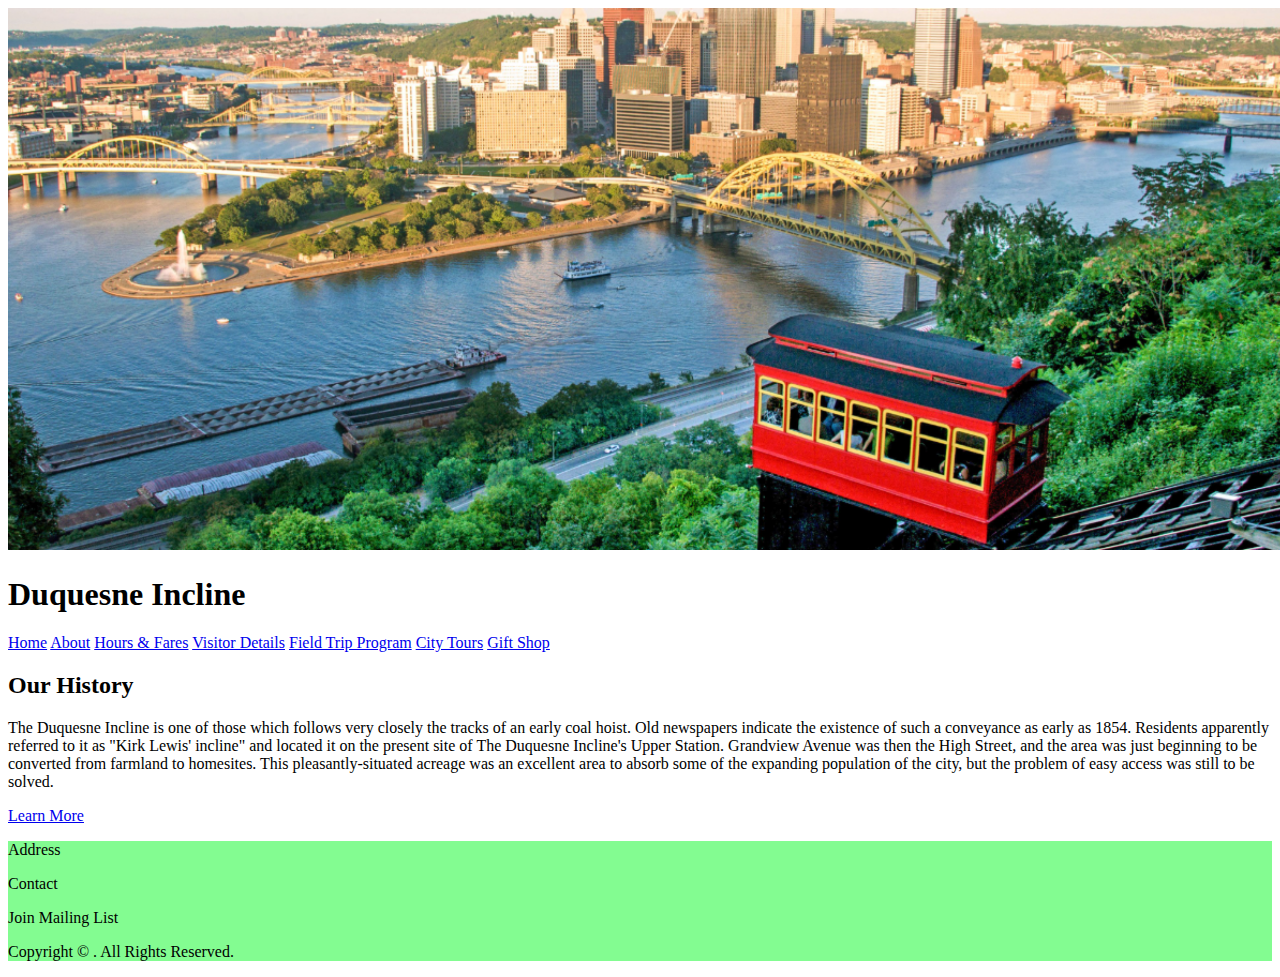
==== index.html @ 18921048 "inital commit to the duquesne incline website project" ====
<!DOCTYPE html>
<html lang="en">
<head>
    <meta charset="UTF-8">
    <meta name="viewport" content="width=device-width, initial-scale=1.0">
    <title>Duquesne Incline</title>
    <!-- <meta name="author" content="Your name">
    <meta name="keywords" content="Carnegie Mellon University, Information Systems">
    <meta name="description" content="Your name professional website"> -->
    <link rel="stylesheet" href="static/style.css">
    <link rel="preconnect" href="https://fonts.googleapis.com">
    <link rel="preconnect" href="https://fonts.gstatic.com" crossorigin>
    <link href="https://fonts.googleapis.com/css2?family=Roboto:ital,wght@0,100..900;1,100..900&display=swap" rel="stylesheet">
    <script src="./static/script.js" defer></script>
    <script src="https://code.jquery.com/jquery-3.6.0.min.js"></script>
</head>

<body>
    <header>
        <img src="static/banner.png" alt="A picture of the incline" width="1280">
        <h1>Duquesne Incline</h1>
        <nav>
            <a href="index.html">Home</a>
            <a href="views/about.html">About</a>
            <a href="views/fares.html">Hours & Fares</a> 
            <a href="views/visitor.html">Visitor Details</a>
            <a href="views/trip.html">Field Trip Program</a>
            <a href="views/tours.html">City Tours</a>
            <a href="views/shop.html">Gift Shop</a>
        </nav>
    </header>

    <div>
        <div>
        <h2>Our History</h2>
        <p>The Duquesne Incline is one of those which follows very closely the tracks of an early coal hoist. Old newspapers indicate the existence of such a conveyance as early as 1854. Residents apparently referred to it as "Kirk Lewis' incline" and located it on the present site of The Duquesne Incline's Upper Station. Grandview Avenue was then the High Street, and the area was just beginning to be converted from farmland to homesites. This pleasantly-situated acreage was an excellent area to absorb some of the expanding population of the city, but the problem of easy access was still to be solved.</p>
        <nav><a href="views/about.html">Learn More</a></nav>
        </div>
    </div>


    <footer id="footer"> 
        <!-- edit the footer style in css -->
        <p>Address</p>
        <p>Contact</p>
        <p>Join Mailing List</p>
        <p>Copyright &copy; <span id="copyYear"></span>. All Rights Reserved.</p>
    </footer>
</body>
</html>
---- static/style.css ----
/* CSS HEX
--dark-green: #112d18ff;
--almond: #eeddc9ff;
--mantis: #70b766ff;
--khaki: #c0a984ff;
--persian-red: #bd372dff;
--paynes-gray: #5a6b77ff;
--sea-green: #2c803fff; */

#footer {
    background-color: #83fc91
}
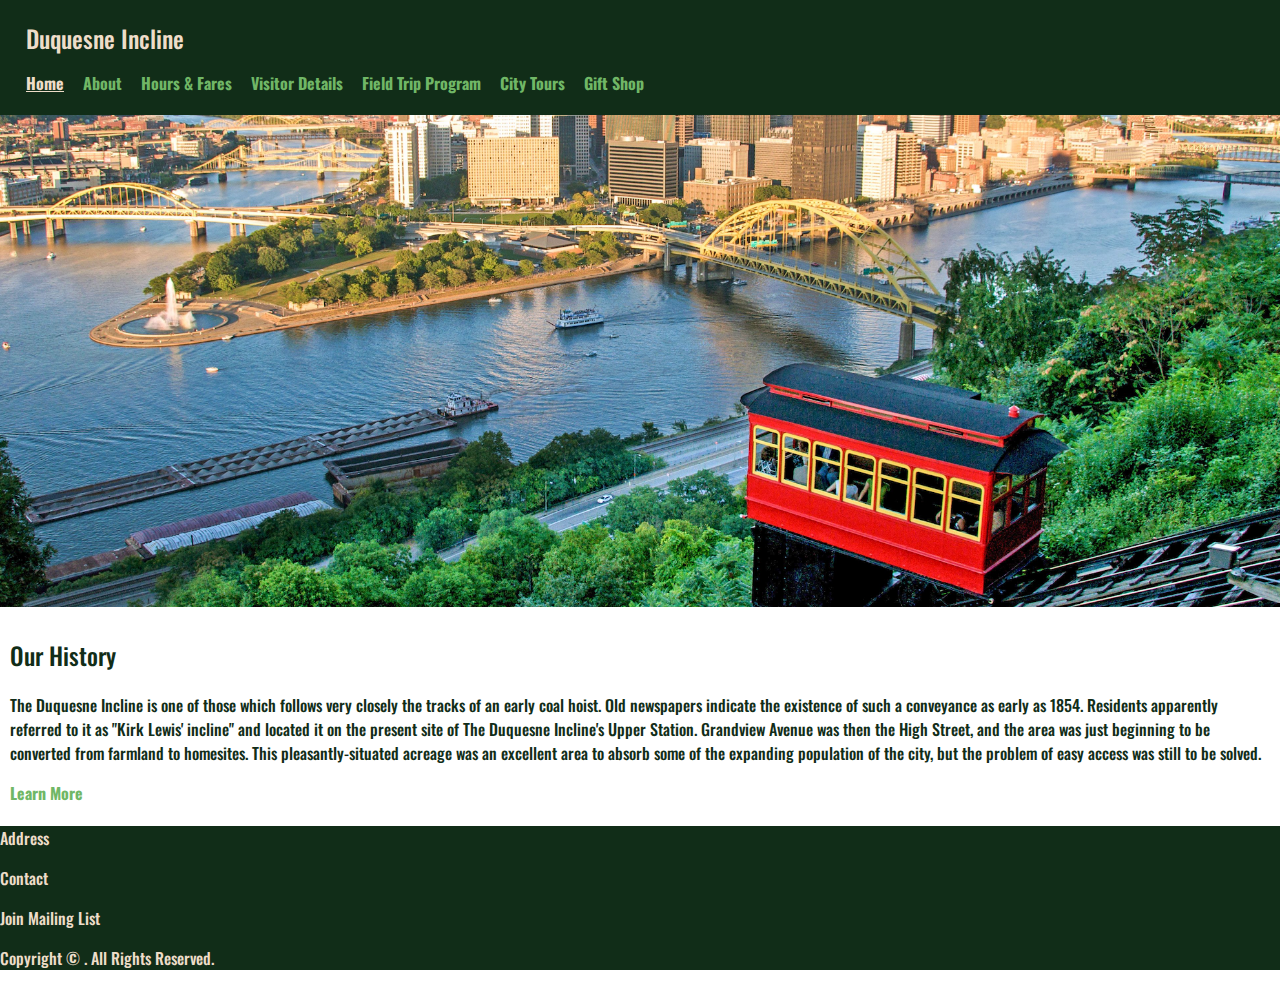
==== commit 179d676e: "updated basic design framework before adding dropdown nav" ====
--- a/index.html
+++ b/index.html
@@ -4,42 +4,41 @@
     <meta charset="UTF-8">
     <meta name="viewport" content="width=device-width, initial-scale=1.0">
     <title>Duquesne Incline</title>
-    <!-- <meta name="author" content="Your name">
-    <meta name="keywords" content="Carnegie Mellon University, Information Systems">
-    <meta name="description" content="Your name professional website"> -->
     <link rel="stylesheet" href="static/style.css">
     <link rel="preconnect" href="https://fonts.googleapis.com">
     <link rel="preconnect" href="https://fonts.gstatic.com" crossorigin>
-    <link href="https://fonts.googleapis.com/css2?family=Roboto:ital,wght@0,100..900;1,100..900&display=swap" rel="stylesheet">
+    <link href="https://fonts.googleapis.com/css2?family=Oswald:wght@200..700&family=Roboto:ital,wght@0,100..900;1,100..900&display=swap" rel="stylesheet">
     <script src="./static/script.js" defer></script>
     <script src="https://code.jquery.com/jquery-3.6.0.min.js"></script>
 </head>
 
 <body>
     <header>
-        <img src="static/banner.png" alt="A picture of the incline" width="1280">
-        <h1>Duquesne Incline</h1>
-        <nav>
-            <a href="index.html">Home</a>
-            <a href="views/about.html">About</a>
-            <a href="views/fares.html">Hours & Fares</a> 
-            <a href="views/visitor.html">Visitor Details</a>
-            <a href="views/trip.html">Field Trip Program</a>
-            <a href="views/tours.html">City Tours</a>
-            <a href="views/shop.html">Gift Shop</a>
-        </nav>
+        <div id="sticky-header">
+            <h2 class="container">Duquesne Incline</h2>
+            <nav class="container">
+                <a class="current-page" href="index.html">Home</a>
+                <a href="views/about.html">About</a>
+                <a href="views/fares.html">Hours & Fares</a> 
+                <a href="views/visitor.html">Visitor Details</a>
+                <a href="views/trip.html">Field Trip Program</a>
+                <a href="views/tours.html">City Tours</a>
+                <a href="views/shop.html">Gift Shop</a>
+            </nav>
+        </div>
+        <img src="static/banner.png" class="full-width" alt="A picture of the incline">
     </header>
 
-    <div>
+    <div class="container">
         <div>
-        <h2>Our History</h2>
-        <p>The Duquesne Incline is one of those which follows very closely the tracks of an early coal hoist. Old newspapers indicate the existence of such a conveyance as early as 1854. Residents apparently referred to it as "Kirk Lewis' incline" and located it on the present site of The Duquesne Incline's Upper Station. Grandview Avenue was then the High Street, and the area was just beginning to be converted from farmland to homesites. This pleasantly-situated acreage was an excellent area to absorb some of the expanding population of the city, but the problem of easy access was still to be solved.</p>
-        <nav><a href="views/about.html">Learn More</a></nav>
+            <h2 class="dark-font">Our History</h2>
+            <p class="dark-font">The Duquesne Incline is one of those which follows very closely the tracks of an early coal hoist. Old newspapers indicate the existence of such a conveyance as early as 1854. Residents apparently referred to it as "Kirk Lewis' incline" and located it on the present site of The Duquesne Incline's Upper Station. Grandview Avenue was then the High Street, and the area was just beginning to be converted from farmland to homesites. This pleasantly-situated acreage was an excellent area to absorb some of the expanding population of the city, but the problem of easy access was still to be solved.</p>
+            <nav><a href="views/about.html">Learn More</a></nav>
         </div>
     </div>
 
 
-    <footer id="footer"> 
+    <footer> 
         <!-- edit the footer style in css -->
         <p>Address</p>
         <p>Contact</p>
--- a/static/style.css
+++ b/static/style.css
@@ -7,6 +7,116 @@
 --paynes-gray: #5a6b77ff;
 --sea-green: #2c803fff; */
 
-#footer {
-    background-color: #83fc91
-}+/* sets the default margin to 0 */
+html, body {
+    margin: 0;
+    padding: 0;
+    box-sizing: border-box;
+}
+
+* {
+    font-family: "Oswald", sans-serif;
+    font-optical-sizing: auto;
+    font-weight: 500;
+    font-style: normal;
+    font-variation-settings: "wdth" 100;
+    color: #eeddc9ff;
+    /* padding: 5px;
+    margin: 5px */
+}
+
+.dark-font {
+    color: #112d18ff;
+}
+
+/* for any element that does not need to be stretched to full size */
+.container {
+    padding: 5px;
+    margin: 5px
+}
+
+
+img.full-width {
+    width: 100%;
+    margin: 0 auto;
+    height: auto;
+    display: block;
+}
+
+#webname {
+    background-color: #92ad70;
+    color: #ffffff;
+}
+
+.current-page {
+    color: #eeddc9ff;
+    text-decoration: underline;
+}
+
+nav a {
+    text-decoration: none;
+    color: #70b766ff;
+    margin-right: 15px;
+    font-weight: bold;
+}
+
+#sticky-header {
+    position: sticky;
+    top: 0;
+    padding: 10px 16px;
+    background: #112d18ff;
+    color: #f1f1f1;
+  }
+
+form * {
+    display: block;
+    margin: auto;
+    text-align: center;
+}
+
+button {
+    padding: 10px 20px;
+    background-color: #a7c77f;
+    color: #723b1f;
+    cursor: pointer;
+}
+
+button:hover {
+    background-color: #45a049;
+    color: #ffffff
+}
+
+footer {
+    background-color: #112d18ff;
+}
+
+/* #inputInvalidMsg {
+    width: max-content;
+    margin: auto;
+} */
+
+/* .container {
+    border-radius: 100%; 
+    display: inline-block;
+    border-radius: 10%;
+} */
+
+/* .mainLayout {
+    display: flex; 
+    flex-direction: row; 
+    justify-content: center;
+    align-items: center; 
+    gap: 10px; 
+    padding: 10px; 
+    min-height: 100vh; 
+}
+
+.subLayout {
+    flex-direction: column;
+    width: 600px;
+} */
+
+/* #map {
+    height: 400px; 
+    width: 400px; 
+} */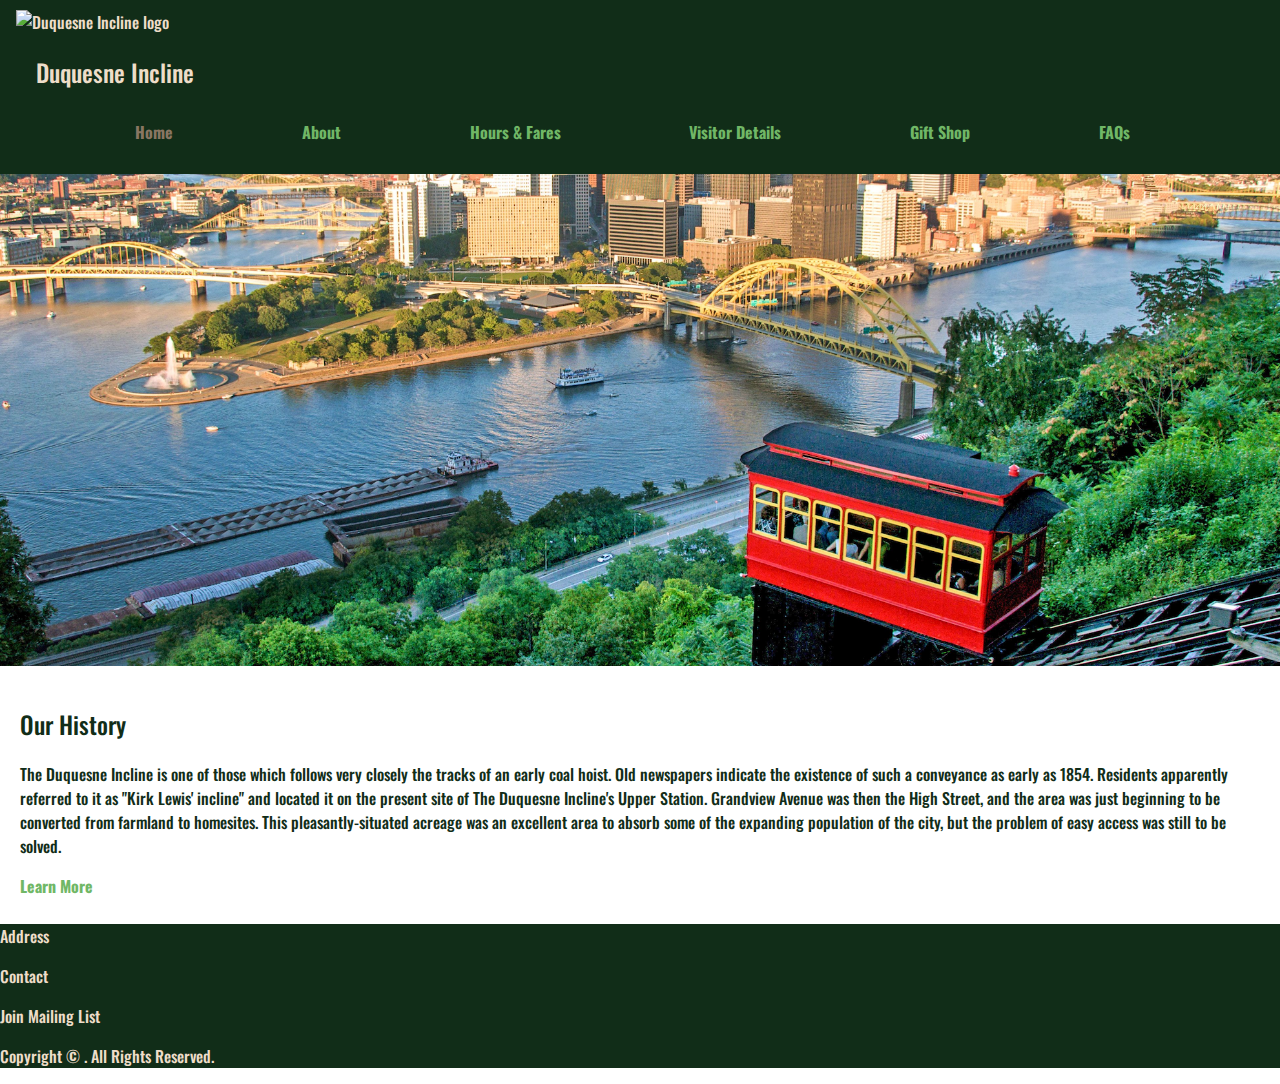
==== commit 27502ddf: "added toggle dropdown list for visitor details" ====
--- a/index.html
+++ b/index.html
@@ -15,15 +15,23 @@
 <body>
     <header>
         <div id="sticky-header">
+            <img src="static/" alt="Duquesne Incline logo">
             <h2 class="container">Duquesne Incline</h2>
             <nav class="container">
                 <a class="current-page" href="index.html">Home</a>
                 <a href="views/about.html">About</a>
-                <a href="views/fares.html">Hours & Fares</a> 
-                <a href="views/visitor.html">Visitor Details</a>
-                <a href="views/trip.html">Field Trip Program</a>
-                <a href="views/tours.html">City Tours</a>
+                <a href="views/fares.html">Hours & Fares</a>
+                <div class="dropdown">
+                <a class="dropdown-btn" onclick="toggleDropdown()">Visitor Details</a>
+                    <ul class="dropdown-content">
+                        <li><a href="views/directions.html">How to get here</a></li>
+                        <!-- inclues self-guided, group, & city tours -->
+                        <li><a href="views/tours.html">Plan your visit with tours</a></li> 
+                        <li><a href="views/trip.html">Field Trip Program for Students</a></li>
+                    </ul>
+                </div>
                 <a href="views/shop.html">Gift Shop</a>
+                <a href="views/faq.html">FAQs</a>
             </nav>
         </div>
         <img src="static/banner.png" class="full-width" alt="A picture of the incline">
--- a/static/style.css
+++ b/static/style.css
@@ -7,13 +7,11 @@
 --paynes-gray: #5a6b77ff;
 --sea-green: #2c803fff; */
 
-/* sets the default margin to 0 */
 html, body {
     margin: 0;
     padding: 0;
     box-sizing: border-box;
 }
-
 * {
     font-family: "Oswald", sans-serif;
     font-optical-sizing: auto;
@@ -24,18 +22,13 @@
     /* padding: 5px;
     margin: 5px */
 }
-
 .dark-font {
     color: #112d18ff;
 }
-
-/* for any element that does not need to be stretched to full size */
 .container {
-    padding: 5px;
-    margin: 5px
+    padding: 10px;
+    margin: 10px
 }
-
-
 img.full-width {
     width: 100%;
     margin: 0 auto;
@@ -49,8 +42,7 @@
 }
 
 .current-page {
-    color: #eeddc9ff;
-    text-decoration: underline;
+    color: rgb(136, 118, 98);
 }
 
 nav a {
@@ -58,6 +50,44 @@
     color: #70b766ff;
     margin-right: 15px;
     font-weight: bold;
+}
+
+nav a:hover {
+    background: #ffff;
+    color: #112d18ff;
+}
+
+nav.container {
+    display: flex;
+    gap: 15px;
+    align-items: center;
+    justify-content: space-evenly;
+    align-items: center;
+}
+
+.dropdown {
+    position: relative;
+    display: inline-block;
+}
+
+#dropdown-btn {
+    cursor: pointer;
+}
+
+.dropdown-content {
+    display: none;
+    position: absolute;
+    background: white;
+    min-width: 160px;
+    box-shadow: 0 8px 16px rgba(0,0,0,0.2);
+    z-index: 1;
+    list-style: none;
+    padding: 0;
+    margin: 0;
+}
+
+.dropdown-content.show {
+    display: block;
 }
 
 #sticky-header {
@@ -90,6 +120,13 @@
     background-color: #112d18ff;
 }
 
+.show {display:block;}
+
+.dropdown {
+    position: relative;
+    /* display: inline-block; */
+}
+
 /* #inputInvalidMsg {
     width: max-content;
     margin: auto;
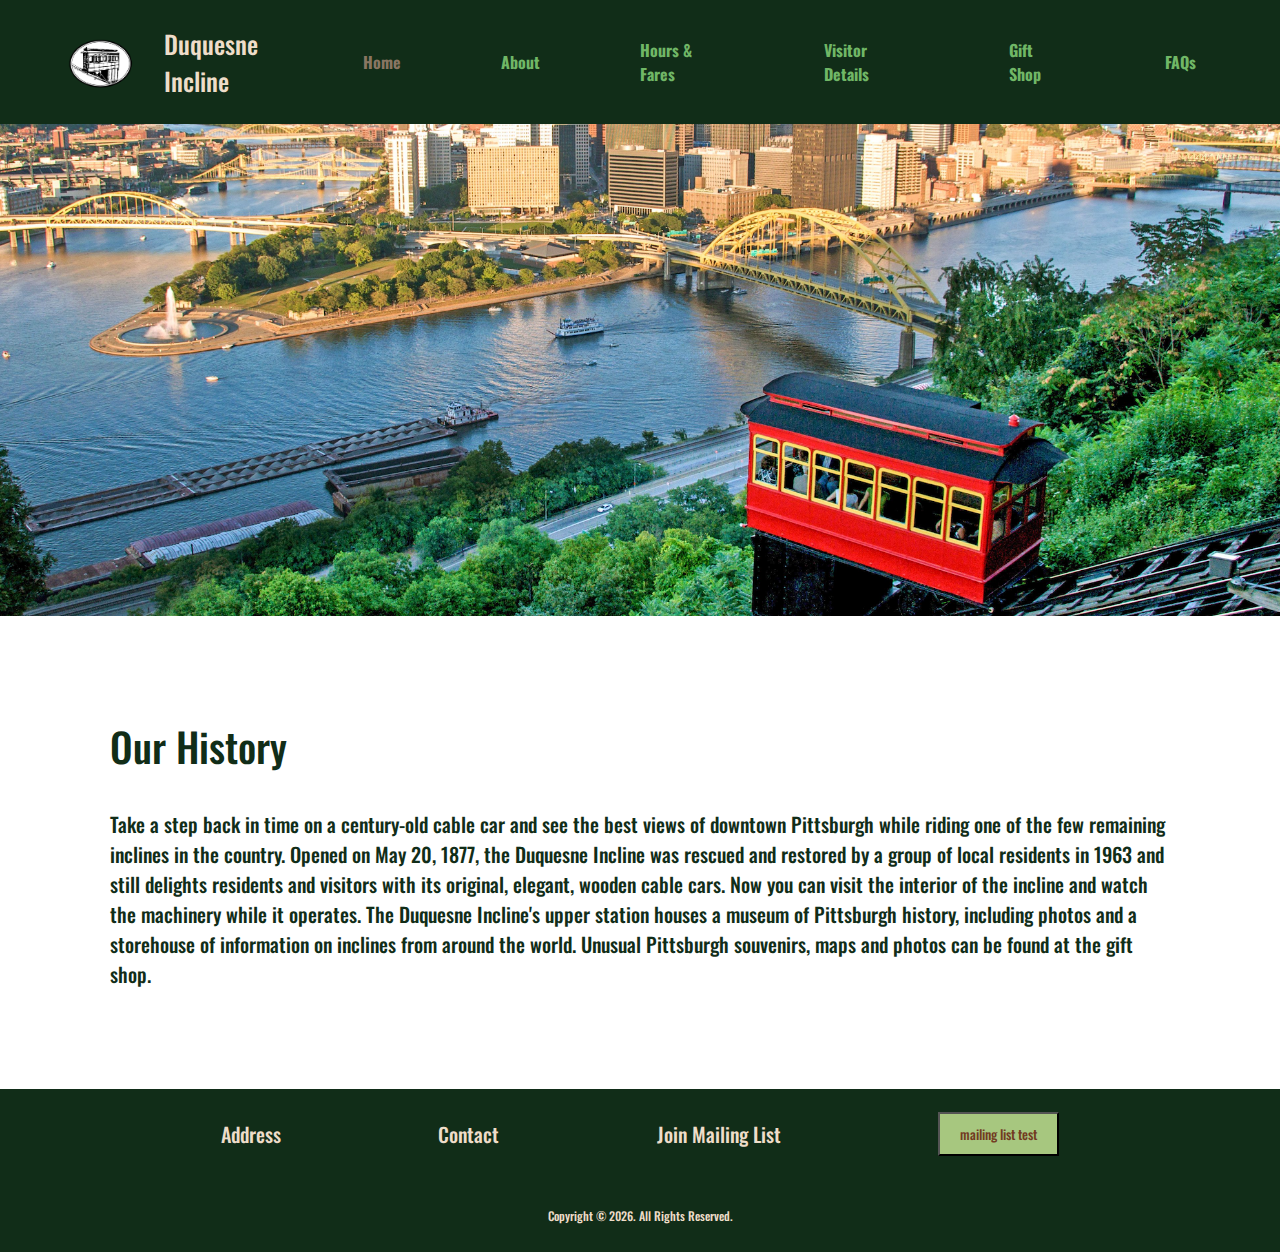
==== commit a34e0d73: "fixed footer issues" ====
--- a/index.html
+++ b/index.html
@@ -15,8 +15,10 @@
 <body>
     <header>
         <div id="sticky-header">
-            <img src="static/" alt="Duquesne Incline logo">
-            <h2 class="container">Duquesne Incline</h2>
+            <div class="incline-block">
+                <img class="logo" src="static/logo.png" alt="Duquesne Incline logo">
+                <h3 class="container">Duquesne Incline</h3>
+            </div>
             <nav class="container">
                 <a class="current-page" href="index.html">Home</a>
                 <a href="views/about.html">About</a>
@@ -37,21 +39,28 @@
         <img src="static/banner.png" class="full-width" alt="A picture of the incline">
     </header>
 
-    <div class="container">
-        <div>
-            <h2 class="dark-font">Our History</h2>
-            <p class="dark-font">The Duquesne Incline is one of those which follows very closely the tracks of an early coal hoist. Old newspapers indicate the existence of such a conveyance as early as 1854. Residents apparently referred to it as "Kirk Lewis' incline" and located it on the present site of The Duquesne Incline's Upper Station. Grandview Avenue was then the High Street, and the area was just beginning to be converted from farmland to homesites. This pleasantly-situated acreage was an excellent area to absorb some of the expanding population of the city, but the problem of easy access was still to be solved.</p>
-            <nav><a href="views/about.html">Learn More</a></nav>
+    <main>
+        <div class="body-container">
+            <div>
+                <h2 class="dark-font">Our History</h2>
+                <p class="dark-font">Take a step back in time on a century-old cable car and see the best views of downtown Pittsburgh while riding one of the few remaining inclines in the country. 
+                    Opened on May 20, 1877, the Duquesne Incline was rescued and restored by a group of local residents in 1963 and still delights residents and visitors with its original, elegant, wooden cable cars. Now you can visit the interior of the incline and watch the machinery while it operates. 
+                    The Duquesne Incline's upper station houses a museum of Pittsburgh history, including photos and a storehouse of information on inclines from around the world. Unusual Pittsburgh souvenirs, maps and photos can be found at the gift shop.
+                </p>
+                <!-- <nav><a href="views/about.html">Learn More</a></nav> -->
+            </div>
         </div>
-    </div>
-
+    </main>
 
     <footer> 
         <!-- edit the footer style in css -->
-        <p>Address</p>
-        <p>Contact</p>
-        <p>Join Mailing List</p>
-        <p>Copyright &copy; <span id="copyYear"></span>. All Rights Reserved.</p>
+        <div class="footer">
+            <p>Address</p>
+            <p>Contact</p>
+            <p>Join Mailing List</p>
+            <button href="views/mailing.html">mailing list test</button>
+        </div>
+        <h6 class="copyright">Copyright &copy; <span id="copyYear"></span>. All Rights Reserved.</h6>
     </footer>
 </body>
 </html>--- a/static/style.css
+++ b/static/style.css
@@ -11,6 +11,13 @@
     margin: 0;
     padding: 0;
     box-sizing: border-box;
+    height: 100;
+    display: flex;
+    flex-direction: column;
+    box-sizing: border-box;
+}
+main {
+    flex: 1;
 }
 * {
     font-family: "Oswald", sans-serif;
@@ -26,8 +33,12 @@
     color: #112d18ff;
 }
 .container {
-    padding: 10px;
-    margin: 10px
+    padding: 5px 10px;
+    margin: 10px;
+}
+.body-container {
+    padding: 0 10px;
+    margin: 100px;
 }
 img.full-width {
     width: 100%;
@@ -35,45 +46,41 @@
     height: auto;
     display: block;
 }
-
+img.logo {
+    width: 100%;
+    max-width: 75px;
+    height: auto;
+}
 #webname {
     background-color: #92ad70;
     color: #ffffff;
 }
-
 .current-page {
     color: rgb(136, 118, 98);
 }
-
 nav a {
     text-decoration: none;
     color: #70b766ff;
-    margin-right: 15px;
     font-weight: bold;
 }
-
 nav a:hover {
     background: #ffff;
     color: #112d18ff;
 }
-
 nav.container {
     display: flex;
-    gap: 15px;
+    gap: 100px;
     align-items: center;
     justify-content: space-evenly;
     align-items: center;
 }
-
 .dropdown {
     position: relative;
     display: inline-block;
 }
-
 #dropdown-btn {
     cursor: pointer;
 }
-
 .dropdown-content {
     display: none;
     position: absolute;
@@ -85,46 +92,74 @@
     padding: 0;
     margin: 0;
 }
-
 .dropdown-content.show {
     display: block;
 }
-
+.incline-block {
+    display: flex;
+    align-items: center;
+    gap: 5px;
+}
 #sticky-header {
     position: sticky;
     top: 0;
-    padding: 10px 16px;
+    padding: 10px 5%;
     background: #112d18ff;
     color: #f1f1f1;
-  }
-
+    display: flex;
+    align-items: center;
+    justify-content: space-evenly;
+}
+footer {
+    background: #112d18ff;
+    width: 100%;
+}
+.footer {
+    display: flex;
+    padding: 10px 5%;
+    color: #f1f1f1;
+    align-items: center;
+    justify-content: space-evenly;
+}
 form * {
     display: block;
     margin: auto;
     text-align: center;
 }
-
 button {
     padding: 10px 20px;
     background-color: #a7c77f;
     color: #723b1f;
     cursor: pointer;
 }
-
 button:hover {
     background-color: #45a049;
     color: #ffffff
 }
-
-footer {
+/* .footer {
     background-color: #112d18ff;
+} */
+.show {
+    display:block;
 }
-
-.show {display:block;}
-
 .dropdown {
     position: relative;
     /* display: inline-block; */
+}
+p {
+    font-size: 20px;
+}
+h6 {
+    font-size: 12px;
+}
+h3 {
+    font-size: 25px;
+}
+h2 {
+    font-size: 40px;
+}
+.copyright {
+    text-align: center;
 }
 
 /* #inputInvalidMsg {
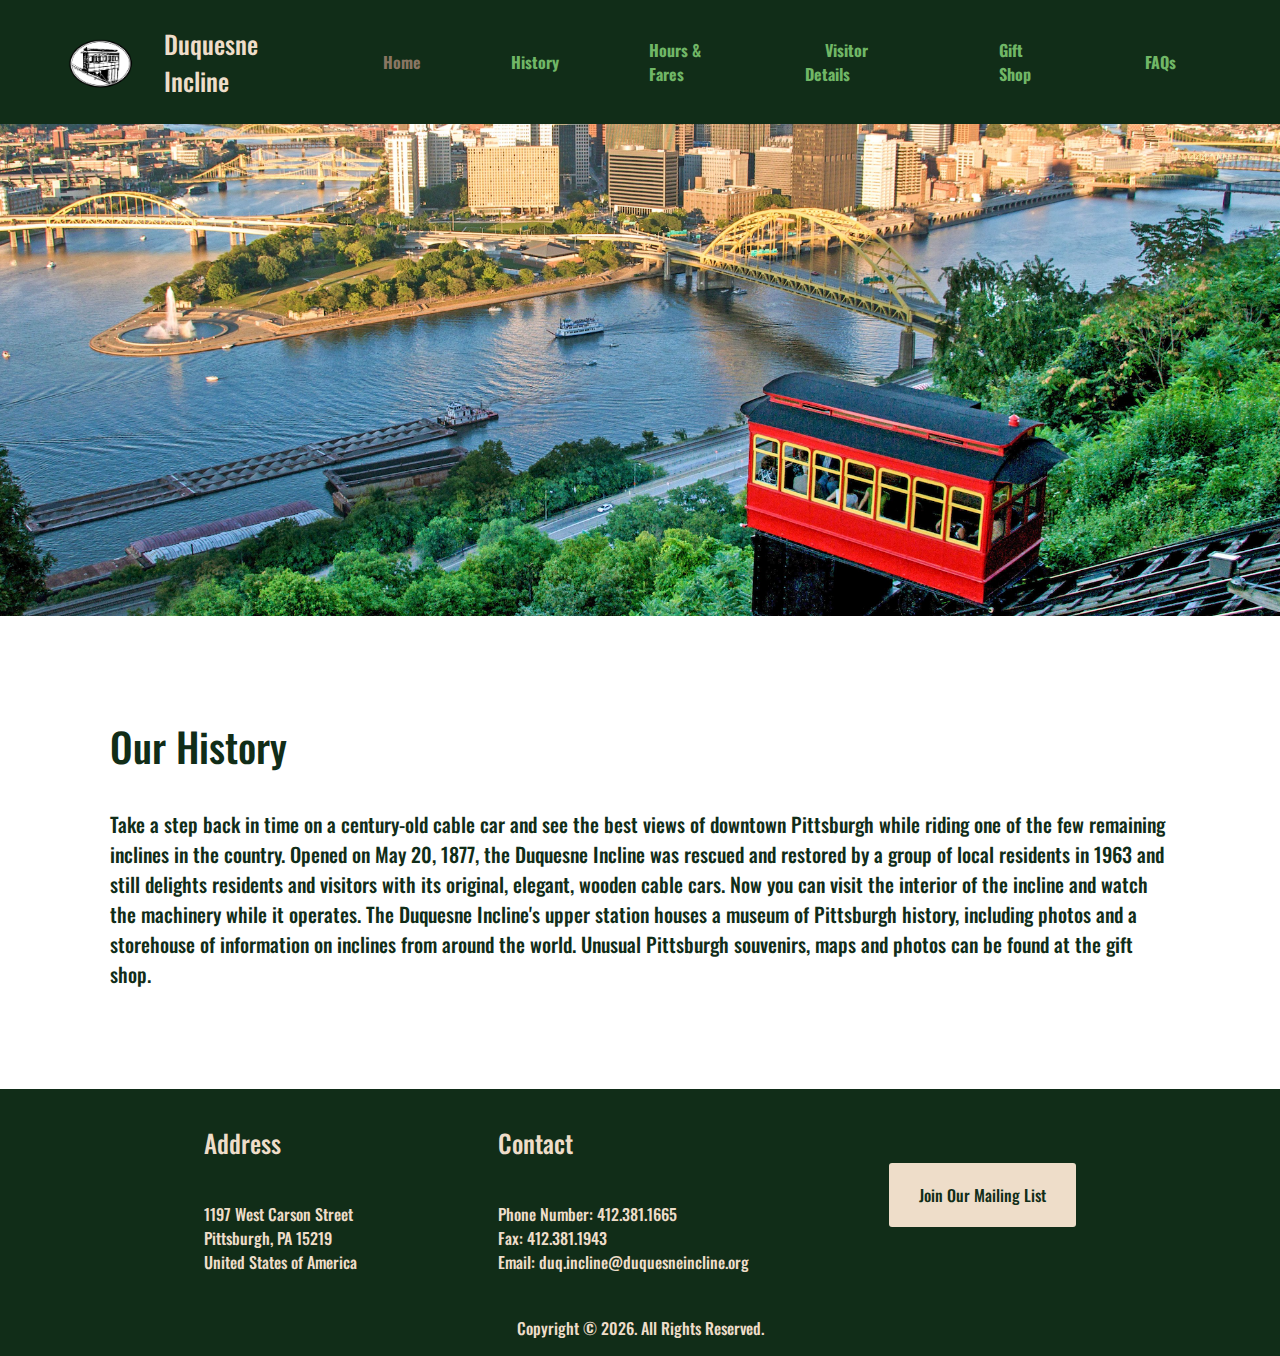
==== commit 8799224f: "mailing list styling, saving before adjusting dropdown styling" ====
--- a/index.html
+++ b/index.html
@@ -21,7 +21,7 @@
             </div>
             <nav class="container">
                 <a class="current-page" href="index.html">Home</a>
-                <a href="views/about.html">About</a>
+                <a href="views/history.html">History</a>
                 <a href="views/fares.html">Hours & Fares</a>
                 <div class="dropdown">
                 <a class="dropdown-btn" onclick="toggleDropdown()">Visitor Details</a>
@@ -43,7 +43,7 @@
         <div class="body-container">
             <div>
                 <h2 class="dark-font">Our History</h2>
-                <p class="dark-font">Take a step back in time on a century-old cable car and see the best views of downtown Pittsburgh while riding one of the few remaining inclines in the country. 
+                <p class="body">Take a step back in time on a century-old cable car and see the best views of downtown Pittsburgh while riding one of the few remaining inclines in the country. 
                     Opened on May 20, 1877, the Duquesne Incline was rescued and restored by a group of local residents in 1963 and still delights residents and visitors with its original, elegant, wooden cable cars. Now you can visit the interior of the incline and watch the machinery while it operates. 
                     The Duquesne Incline's upper station houses a museum of Pittsburgh history, including photos and a storehouse of information on inclines from around the world. Unusual Pittsburgh souvenirs, maps and photos can be found at the gift shop.
                 </p>
@@ -53,14 +53,23 @@
     </main>
 
     <footer> 
-        <!-- edit the footer style in css -->
         <div class="footer">
-            <p>Address</p>
-            <p>Contact</p>
-            <p>Join Mailing List</p>
-            <button href="views/mailing.html">mailing list test</button>
+            <div class="column">
+                <p class="footer-title">Address</p>
+                <p>1197 West Carson Street<br>
+                    Pittsburgh, PA 15219<br>
+                    United States of America
+                </p>
+            </div>
+            <div class="column">
+                <p class="footer-title">Contact</p>
+                <p>Phone Number: 412.381.1665<br>
+                    Fax: 412.381.1943<br>
+                    Email: duq.incline@duquesneincline.org</p>
+            </div>
+            <a href="views/mailing.html" class="button">Join Our Mailing List</a>
         </div>
-        <h6 class="copyright">Copyright &copy; <span id="copyYear"></span>. All Rights Reserved.</h6>
+        <p class="copyright">Copyright &copy; <span id="copyYear"></span>. All Rights Reserved.</p>
     </footer>
 </body>
 </html>--- a/static/style.css
+++ b/static/style.css
@@ -29,6 +29,10 @@
     /* padding: 5px;
     margin: 5px */
 }
+.red-font {
+    color: #bd372dff;
+    font-style: italic;
+}
 .dark-font {
     color: #112d18ff;
 }
@@ -39,6 +43,10 @@
 .body-container {
     padding: 0 10px;
     margin: 100px;
+}
+.column {
+    display: flex;
+    flex-direction: column;
 }
 img.full-width {
     width: 100%;
@@ -62,14 +70,16 @@
     text-decoration: none;
     color: #70b766ff;
     font-weight: bold;
+    padding: 10px 20px;
 }
 nav a:hover {
     background: #ffff;
     color: #112d18ff;
+    padding: 10px 20px;
 }
 nav.container {
     display: flex;
-    gap: 100px;
+    gap: 50px;
     align-items: center;
     justify-content: space-evenly;
     align-items: center;
@@ -121,24 +131,13 @@
     align-items: center;
     justify-content: space-evenly;
 }
-form * {
-    display: block;
+.form {
+    display: flex;
     margin: auto;
-    text-align: center;
-}
-button {
-    padding: 10px 20px;
-    background-color: #a7c77f;
-    color: #723b1f;
-    cursor: pointer;
-}
-button:hover {
-    background-color: #45a049;
-    color: #ffffff
-}
-/* .footer {
-    background-color: #112d18ff;
-} */
+    text-align: start;
+    flex-direction: column;
+    width: 400px;
+}
 .show {
     display:block;
 }
@@ -146,11 +145,8 @@
     position: relative;
     /* display: inline-block; */
 }
-p {
-    font-size: 20px;
-}
-h6 {
-    font-size: 12px;
+label {
+    color: #112d18ff;
 }
 h3 {
     font-size: 25px;
@@ -161,7 +157,27 @@
 .copyright {
     text-align: center;
 }
-
+.button {
+    padding: 20px 30px;
+    border: 1px;
+    border-radius: 3px;
+    background-color: #eeddc9ff;
+    text-decoration: none;
+    color: #112d18ff;
+}
+.button:hover {
+    background-color: #70b766ff;
+    color: #eeddc9ff;
+}
+p.body {
+    font-size: 20px;
+    color: #112d18ff;
+}
+p.footer-title {
+    font-size: 25px;
+    color: #eeddc9ff;
+    justify-content: start;
+}
 /* #inputInvalidMsg {
     width: max-content;
     margin: auto;
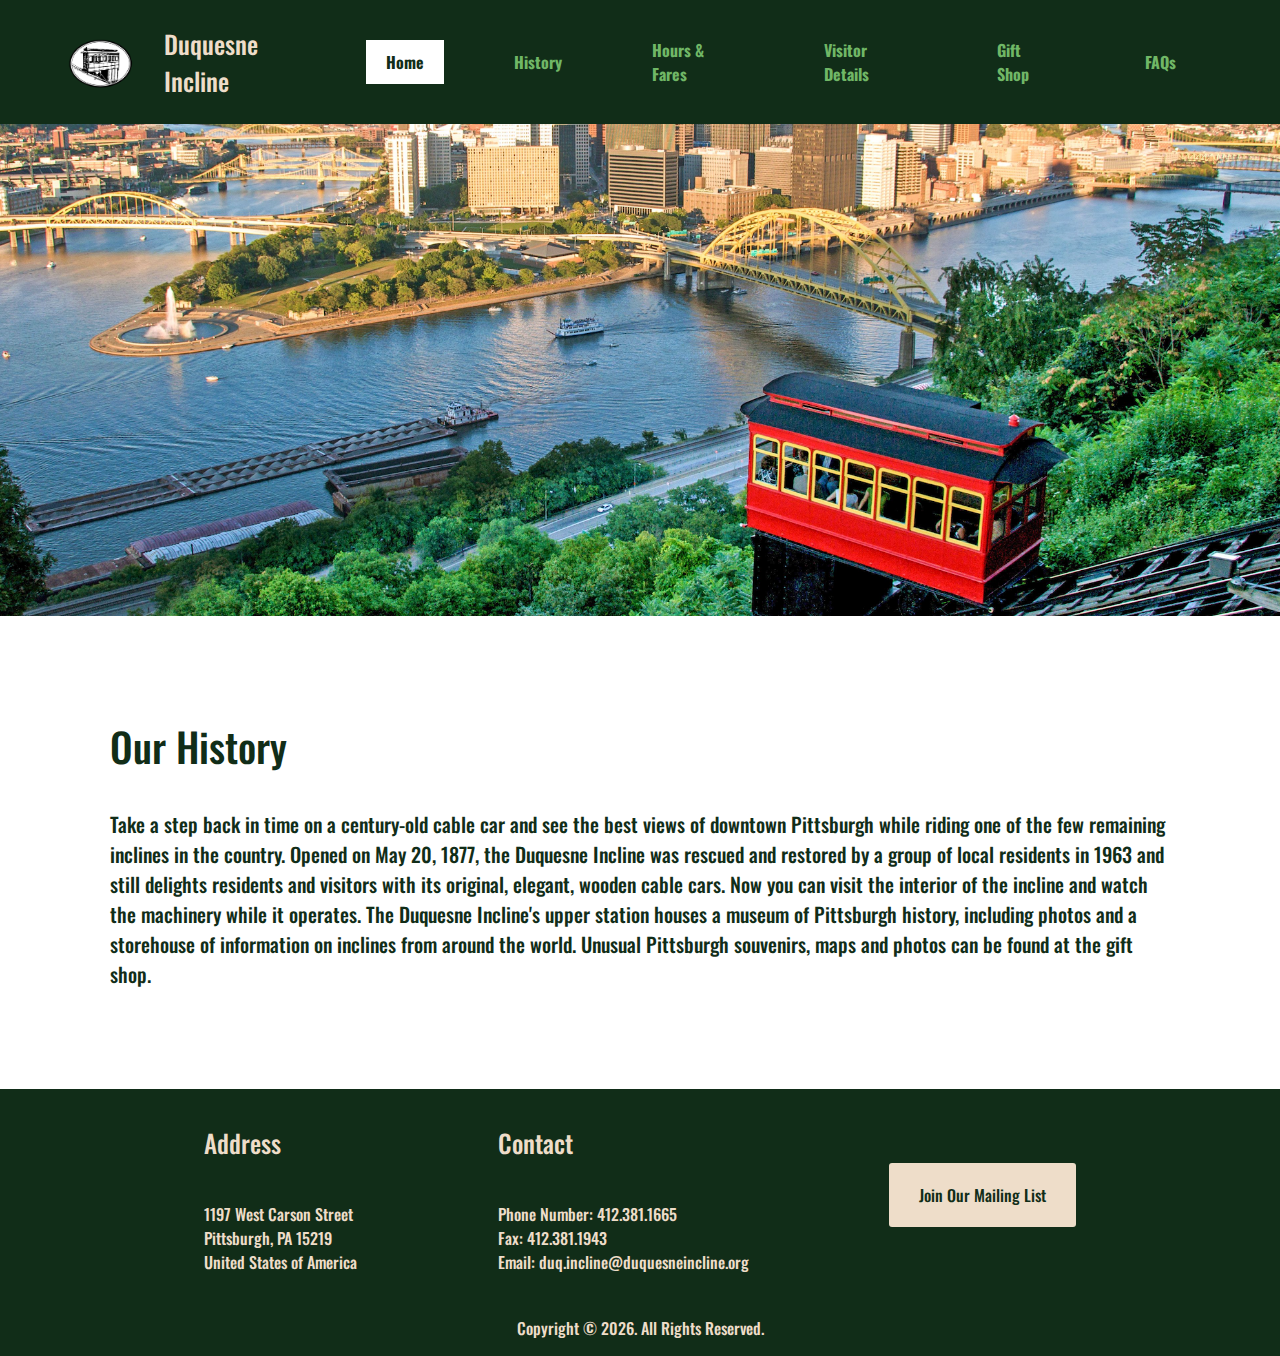
==== commit 782c749d: "added google maps api, check to see if it works" ====
--- a/index.html
+++ b/index.html
@@ -24,11 +24,11 @@
                 <a href="views/history.html">History</a>
                 <a href="views/fares.html">Hours & Fares</a>
                 <div class="dropdown">
-                <a class="dropdown-btn" onclick="toggleDropdown()">Visitor Details</a>
+                <!-- <a class="dropdown-btn" onclick="toggleDropdown()">Visitor Details</a> -->
+                <span class="dropdown-btn" id="dropdown-nav" onclick="toggleDropdown()">Visitor Details</span>
                     <ul class="dropdown-content">
                         <li><a href="views/directions.html">How to get here</a></li>
-                        <!-- inclues self-guided, group, & city tours -->
-                        <li><a href="views/tours.html">Plan your visit with tours</a></li> 
+                        <li><a href="views/tours.html">Plan your visit with tours</a></li>
                         <li><a href="views/trip.html">Field Trip Program for Students</a></li>
                     </ul>
                 </div>
--- a/static/style.css
+++ b/static/style.css
@@ -64,7 +64,9 @@
     color: #ffffff;
 }
 .current-page {
-    color: rgb(136, 118, 98);
+    background: #ffff;
+    color: #112d18ff;
+    padding: 10px 20px;
 }
 nav a {
     text-decoration: none;
@@ -84,27 +86,45 @@
     justify-content: space-evenly;
     align-items: center;
 }
-.dropdown {
+/* .dropdown {
     position: relative;
     display: inline-block;
 }
 #dropdown-btn {
     cursor: pointer;
-}
+} */
 .dropdown-content {
     display: none;
     position: absolute;
+    min-width: 200px;
     background: white;
-    min-width: 160px;
-    box-shadow: 0 8px 16px rgba(0,0,0,0.2);
-    z-index: 1;
+    padding: 10px 20px;
+    margin: 10px 0;
     list-style: none;
-    padding: 0;
-    margin: 0;
-}
-.dropdown-content.show {
+    white-space: nowrap;
+}
+/* .dropdown-content.show {
     display: block;
-}
+} */
+.dropdown span {
+    color: #70b766ff;
+    font-weight: bold;
+    padding: 10px 15px;
+    cursor: pointer;
+    display: inline-block;
+}
+.dropdown span:hover {
+    background: #ffffff;
+    color: #112d18ff;
+}
+.dropdown-content li {
+    margin: 12px 0; /* Increases top & bottom margin (adjust px as needed) */
+    padding: 0; /* Resets any default padding */
+}
+/* .dropdown-content {
+    left: 0;
+*/
+
 .incline-block {
     display: flex;
     align-items: center;
@@ -173,10 +193,18 @@
     font-size: 20px;
     color: #112d18ff;
 }
+.body {
+    font-size: 20px;
+    color: #112d18ff;
+}
 p.footer-title {
     font-size: 25px;
     color: #eeddc9ff;
     justify-content: start;
+}
+#map {
+    height: 400px;
+    width: 80%;
 }
 /* #inputInvalidMsg {
     width: max-content;
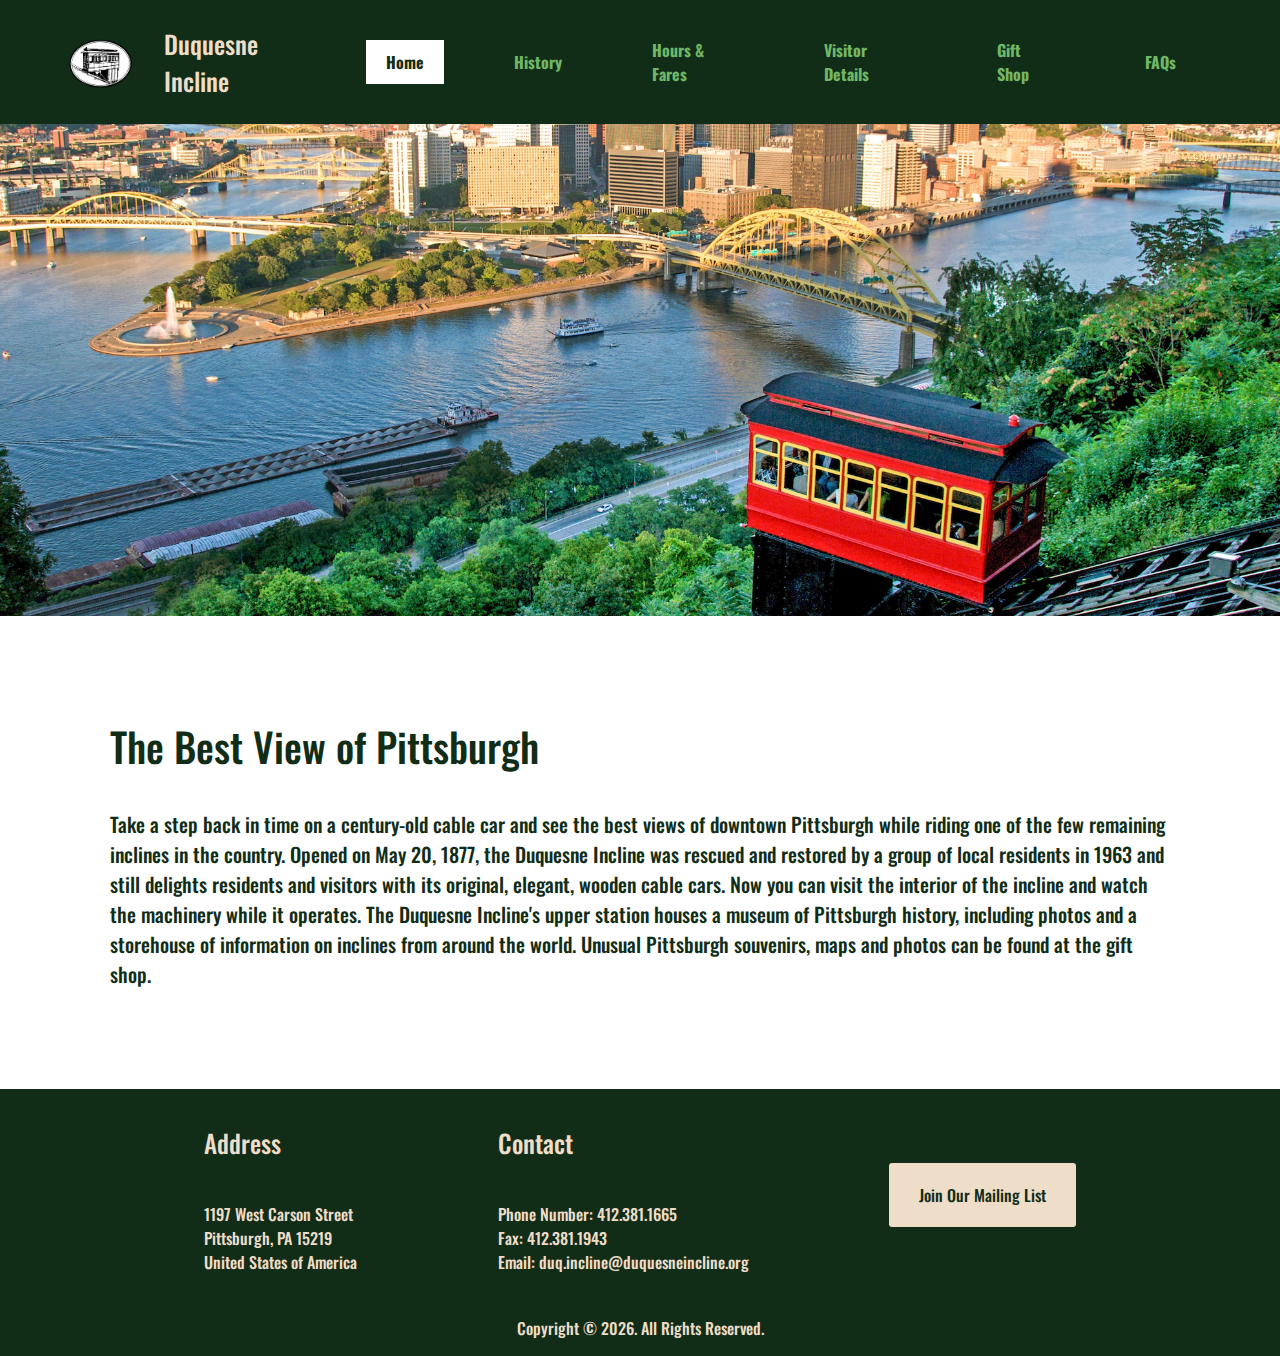
==== commit ea2137a6: "added carousel, added dummy text for all pages" ====
--- a/index.html
+++ b/index.html
@@ -42,12 +42,11 @@
     <main>
         <div class="body-container">
             <div>
-                <h2 class="dark-font">Our History</h2>
+                <h2 class="dark-font">The Best View of Pittsburgh</h2>
                 <p class="body">Take a step back in time on a century-old cable car and see the best views of downtown Pittsburgh while riding one of the few remaining inclines in the country. 
                     Opened on May 20, 1877, the Duquesne Incline was rescued and restored by a group of local residents in 1963 and still delights residents and visitors with its original, elegant, wooden cable cars. Now you can visit the interior of the incline and watch the machinery while it operates. 
                     The Duquesne Incline's upper station houses a museum of Pittsburgh history, including photos and a storehouse of information on inclines from around the world. Unusual Pittsburgh souvenirs, maps and photos can be found at the gift shop.
                 </p>
-                <!-- <nav><a href="views/about.html">Learn More</a></nav> -->
             </div>
         </div>
     </main>
--- a/static/style.css
+++ b/static/style.css
@@ -44,6 +44,9 @@
     padding: 0 10px;
     margin: 100px;
 }
+/* p.body-container, h2.body-container {
+    color: #112d18ff;
+} */
 .column {
     display: flex;
     flex-direction: column;
@@ -196,6 +199,7 @@
 .body {
     font-size: 20px;
     color: #112d18ff;
+    list-style: decimal
 }
 p.footer-title {
     font-size: 25px;
@@ -204,35 +208,92 @@
 }
 #map {
     height: 400px;
-    width: 80%;
-}
-/* #inputInvalidMsg {
-    width: max-content;
-    margin: auto;
-} */
-
-/* .container {
-    border-radius: 100%; 
-    display: inline-block;
-    border-radius: 10%;
-} */
-
-/* .mainLayout {
-    display: flex; 
-    flex-direction: row; 
-    justify-content: center;
-    align-items: center; 
-    gap: 10px; 
-    padding: 10px; 
-    min-height: 100vh; 
-}
-
-.subLayout {
-    flex-direction: column;
-    width: 600px;
-} */
-
-/* #map {
-    height: 400px; 
-    width: 400px; 
-} */+    width: 100%;
+}
+* {box-sizing:border-box}
+
+/* Slideshow container */
+.slideshow-container {
+  max-width: 1000px;
+  position: relative;
+  margin: auto;
+}
+
+/* Hide the images by default */
+.mySlides {
+  display: none;
+}
+
+/* Next & previous buttons */
+.prev, .next {
+  cursor: pointer;
+  position: absolute;
+  top: 50%;
+  width: auto;
+  margin-top: -22px;
+  padding: 16px;
+  color: white;
+  font-weight: bold;
+  font-size: 18px;
+  transition: 0.6s ease;
+  border-radius: 0 3px 3px 0;
+  user-select: none;
+}
+
+/* Position the "next button" to the right */
+.next {
+  right: 0;
+  border-radius: 3px 0 0 3px;
+}
+
+/* On hover, add a black background color with a little bit see-through */
+.prev:hover, .next:hover {
+  background-color: rgba(0,0,0,0.8);
+}
+
+/* Caption text */
+.text {
+  color: #f2f2f2;
+  font-size: 15px;
+  padding: 8px 12px;
+  position: absolute;
+  bottom: 8px;
+  width: 100%;
+  text-align: center;
+}
+
+/* Number text (1/3 etc) */
+.numbertext {
+  color: #f2f2f2;
+  font-size: 12px;
+  padding: 8px 12px;
+  position: absolute;
+  top: 0;
+}
+
+/* The dots/bullets/indicators */
+.dot {
+  cursor: pointer;
+  height: 15px;
+  width: 15px;
+  margin: 0 2px;
+  background-color: #bbb;
+  border-radius: 50%;
+  display: inline-block;
+  transition: background-color 0.6s ease;
+}
+
+.active, .dot:hover {
+  background-color: #717171;
+}
+
+/* Fading animation */
+.fade {
+  animation-name: fade;
+  animation-duration: 1.5s;
+}
+
+@keyframes fade {
+  from {opacity: .4}
+  to {opacity: 1}
+}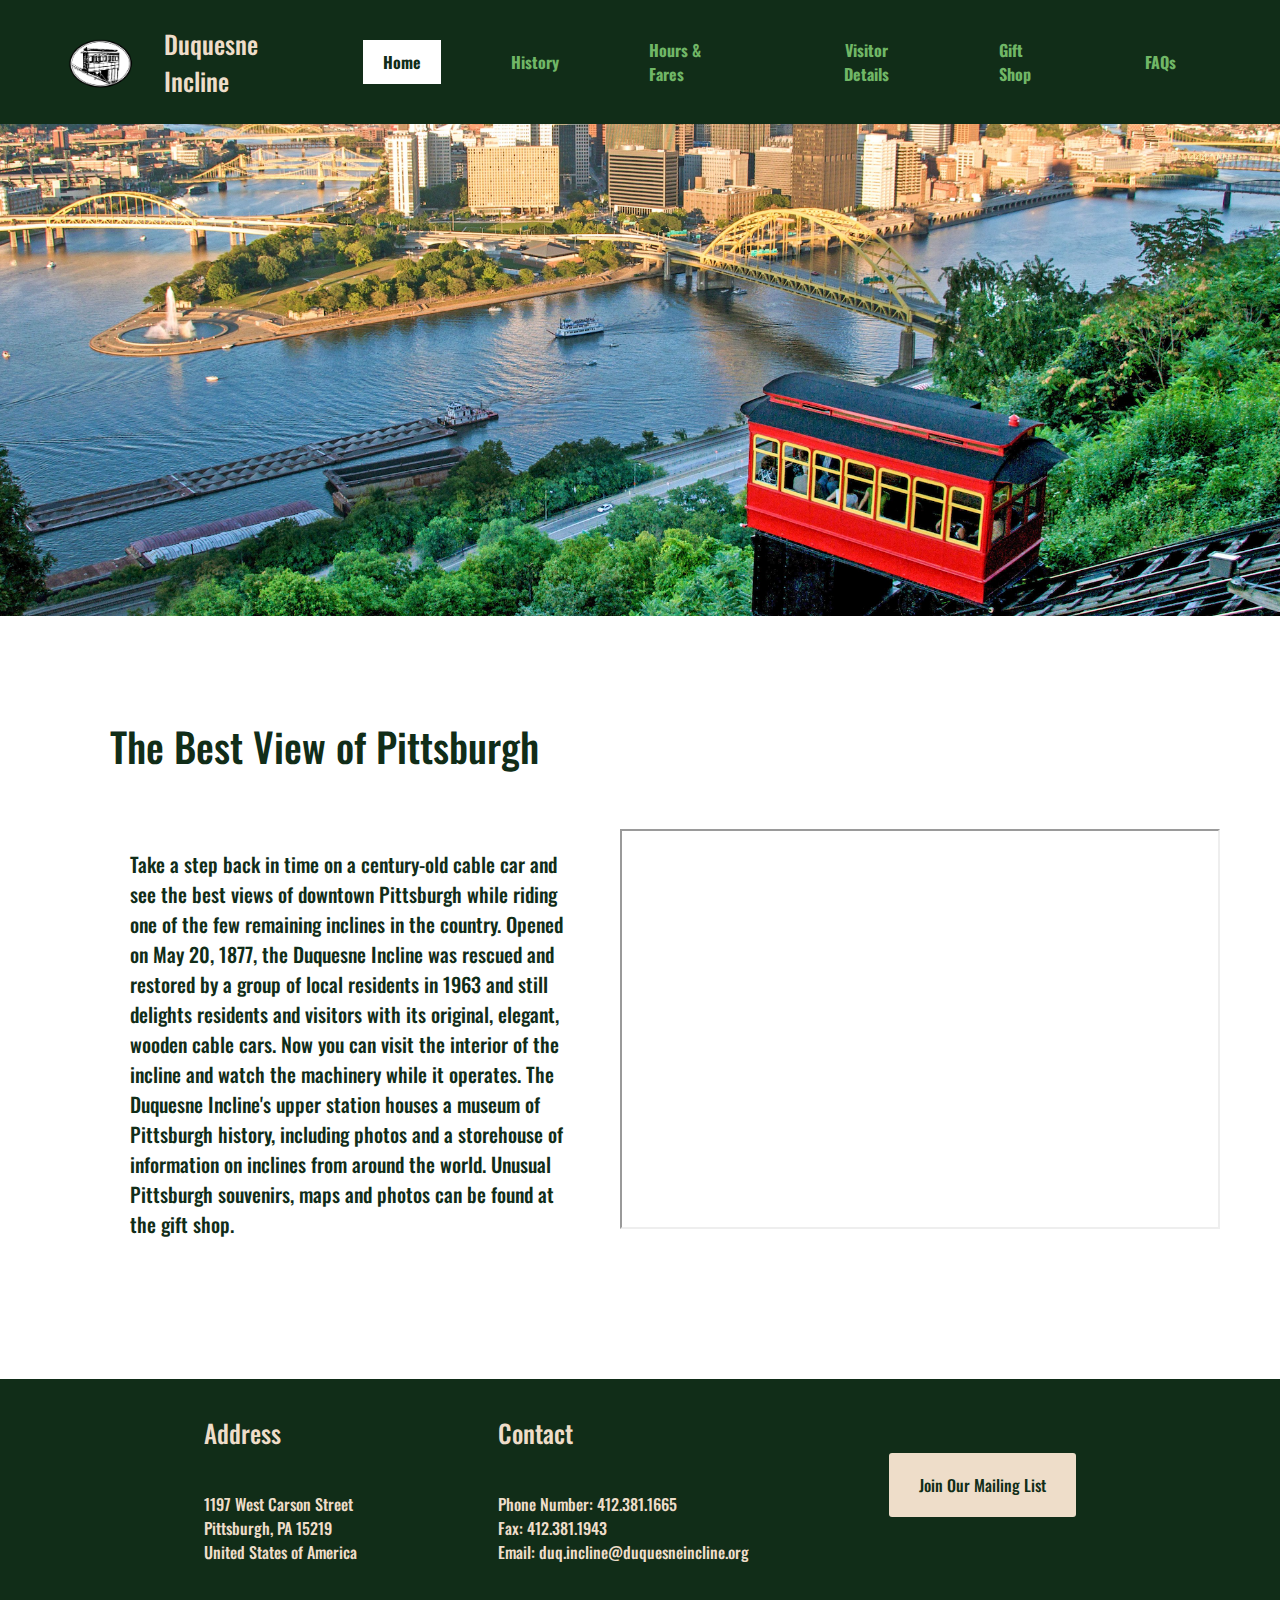
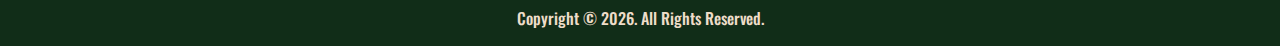
==== commit b55576bc: "final push for project submission" ====
--- a/index.html
+++ b/index.html
@@ -16,7 +16,7 @@
     <header>
         <div id="sticky-header">
             <div class="incline-block">
-                <img class="logo" src="static/logo.png" alt="Duquesne Incline logo">
+                <img class="logo" src="static/assets/logo.png" alt="Duquesne Incline logo">
                 <h3 class="container">Duquesne Incline</h3>
             </div>
             <nav class="container">
@@ -24,9 +24,10 @@
                 <a href="views/history.html">History</a>
                 <a href="views/fares.html">Hours & Fares</a>
                 <div class="dropdown">
-                <!-- <a class="dropdown-btn" onclick="toggleDropdown()">Visitor Details</a> -->
-                <span class="dropdown-btn" id="dropdown-nav" onclick="toggleDropdown()">Visitor Details</span>
-                    <ul class="dropdown-content">
+                    <button class="dropdown-btn" id="dropdown-nav" onclick="toggleDropdown()" aria-haspopup="true" aria-expanded="false">
+                        Visitor Details
+                    </button>
+                    <ul class="dropdown-content" id="dropdown-menu">
                         <li><a href="views/directions.html">How to get here</a></li>
                         <li><a href="views/tours.html">Plan your visit with tours</a></li>
                         <li><a href="views/trip.html">Field Trip Program for Students</a></li>
@@ -36,17 +37,22 @@
                 <a href="views/faq.html">FAQs</a>
             </nav>
         </div>
-        <img src="static/banner.png" class="full-width" alt="A picture of the incline">
+        <img src="static/assets/index/banner.png" class="full-width" alt="A picture of the incline">
     </header>
 
     <main>
         <div class="body-container">
-            <div>
-                <h2 class="dark-font">The Best View of Pittsburgh</h2>
-                <p class="body">Take a step back in time on a century-old cable car and see the best views of downtown Pittsburgh while riding one of the few remaining inclines in the country. 
-                    Opened on May 20, 1877, the Duquesne Incline was rescued and restored by a group of local residents in 1963 and still delights residents and visitors with its original, elegant, wooden cable cars. Now you can visit the interior of the incline and watch the machinery while it operates. 
-                    The Duquesne Incline's upper station houses a museum of Pittsburgh history, including photos and a storehouse of information on inclines from around the world. Unusual Pittsburgh souvenirs, maps and photos can be found at the gift shop.
-                </p>
+            <h2 class="dark-font">The Best View of Pittsburgh</h2>
+            <div class="row-layout">
+                <div class="column-layout">
+                    <p class="body">Take a step back in time on a century-old cable car and see the best views of downtown Pittsburgh while riding one of the few remaining inclines in the country. 
+                        Opened on May 20, 1877, the Duquesne Incline was rescued and restored by a group of local residents in 1963 and still delights residents and visitors with its original, elegant, wooden cable cars. Now you can visit the interior of the incline and watch the machinery while it operates. 
+                        The Duquesne Incline's upper station houses a museum of Pittsburgh history, including photos and a storehouse of information on inclines from around the world. Unusual Pittsburgh souvenirs, maps and photos can be found at the gift shop.
+                    </p>
+                </div>
+                <div class="column-layout">
+                     <iframe src="https://www.youtube.com/embed/bSLvrz5GraI" width="600" height="400"></iframe>
+                </div>
             </div>
         </div>
     </main>
--- a/static/style.css
+++ b/static/style.css
@@ -26,8 +26,7 @@
     font-style: normal;
     font-variation-settings: "wdth" 100;
     color: #eeddc9ff;
-    /* padding: 5px;
-    margin: 5px */
+    box-sizing:border-box
 }
 .red-font {
     color: #bd372dff;
@@ -71,13 +70,29 @@
     color: #112d18ff;
     padding: 10px 20px;
 }
-nav a {
+nav a{
     text-decoration: none;
     color: #70b766ff;
     font-weight: bold;
     padding: 10px 20px;
 }
-nav a:hover {
+nav a:hover{
+    background: #ffff;
+    color: #112d18ff;
+    padding: 10px 20px;
+}
+nav button.dropdown-btn {
+    background: none;
+    border: none;
+    color: #70b766ff;
+    font-weight: bold;
+    padding: 10px 20px;
+    font-family: inherit;
+    font-size: inherit;
+    cursor: pointer;
+}
+
+nav button.dropdown-btn:hover {
     background: #ffff;
     color: #112d18ff;
     padding: 10px 20px;
@@ -210,21 +225,15 @@
     height: 400px;
     width: 100%;
 }
-* {box-sizing:border-box}
-
-/* Slideshow container */
+/* code for slides consulted W3Schools */
 .slideshow-container {
   max-width: 1000px;
   position: relative;
   margin: auto;
 }
-
-/* Hide the images by default */
-.mySlides {
+.slides {
   display: none;
 }
-
-/* Next & previous buttons */
 .prev, .next {
   cursor: pointer;
   position: absolute;
@@ -239,19 +248,13 @@
   border-radius: 0 3px 3px 0;
   user-select: none;
 }
-
-/* Position the "next button" to the right */
 .next {
   right: 0;
   border-radius: 3px 0 0 3px;
 }
-
-/* On hover, add a black background color with a little bit see-through */
 .prev:hover, .next:hover {
   background-color: rgba(0,0,0,0.8);
 }
-
-/* Caption text */
 .text {
   color: #f2f2f2;
   font-size: 15px;
@@ -261,17 +264,13 @@
   width: 100%;
   text-align: center;
 }
-
-/* Number text (1/3 etc) */
-.numbertext {
+.slideNumText {
   color: #f2f2f2;
   font-size: 12px;
   padding: 8px 12px;
   position: absolute;
   top: 0;
 }
-
-/* The dots/bullets/indicators */
 .dot {
   cursor: pointer;
   height: 15px;
@@ -282,18 +281,30 @@
   display: inline-block;
   transition: background-color 0.6s ease;
 }
-
 .active, .dot:hover {
   background-color: #717171;
 }
-
-/* Fading animation */
 .fade {
   animation-name: fade;
   animation-duration: 1.5s;
 }
-
 @keyframes fade {
   from {opacity: .4}
   to {opacity: 1}
+}
+.row-layout {
+    display: flex;
+    flex-direction: row;
+    align-items: flex-start;
+    top: 0;
+}
+.column-layout {
+    display: flex;
+    flex-direction: column;
+    margin: 20px;
+    max-width: 50%;
+}
+.linked-img:hover {
+    opacity: 0.7;
+    transition: opacity 0.3s;
 }